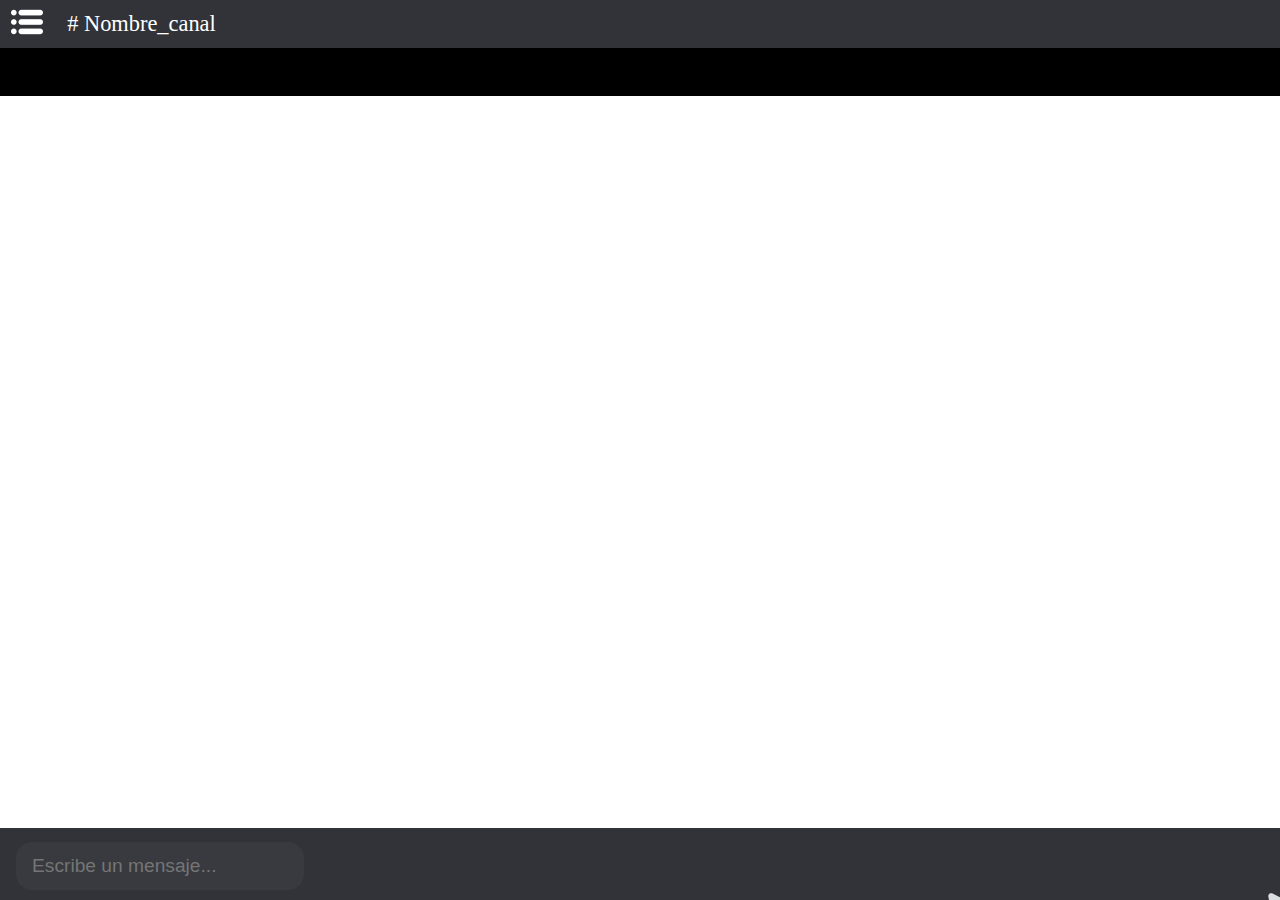
==== html/index.html @ 92eb4204 "H E L P" ====
<!DOCTYPE html>
<html lang="es">

<head>
   <meta charset="UTF-8">
   <meta name="viewport" content="width=device-width, initial-scale=1.0">
   <link rel="stylesheet" href="../css/general.css">
   <title>Discord</title>
</head>

<body>
   <header>
      <nav class="navbar">
         <a href="prueba.html" class="logo_menu">
            <img src="../assets/menu.png" alt="Menu">
         </a>
         <p class="nom_canal">
            # Nombre_canal
         </p>
      </nav>
   </header>
   <main>
      <section class="vista_principal">
         <div id="centro_mensajes">

         </div>
         <div class="inferior">
            <form>
               <input type="text" id="input_mensaje" name="input_mensaje" placeholder="Escribe un mensaje..." required>
               <button type="submit" class="enviar">
                  <img src="../assets/enviar-mensaje.png" alt="enviar">
               </button>
            </form>
         </div>
      </section>
   </main>
   <footer>
   </footer>

   <script src="../scripts/scripts.js"></script>
</body>

</html>
---- css/general.css ----
* {
  margin: 0;
  padding: 0;
  box-sizing: border-box;
}

.vista_principal {
  width: 100%;
  height: 100%;
  background: #000000;
  display: flex;
/*   justify-content: center;
  align-items: center; */
}

.navbar {
  width: 100%;
  height: 3rem;
  display: flex;
  /* justify-content: space-around; */
  align-items: center;
  background-color: #313338;
  position: fixed;
  top: 0;
  left: 0;
  z-index: 2;
}

.navbar img {
  width: 2rem;
  height: 2rem;
  margin-left: .7rem;
}

.navbar p {
  color: #fff;
  font-size: 1.4rem;
  margin-left: 1.5rem;
}

.inferior {
  width: 100%;
  height: 4.5rem;
  display: flex;
  justify-content: space-around;
  align-items: center;
  background-color: #323338;
  position: fixed;
  bottom: 0;
  z-index: 2;
}

/* .inferior form{
  display: flex;
  flex-direction: column;
  gap: .5rem;
  border: none;
} */

.inferior form input {
  width: 18rem;
  height: 3rem;
  border-radius: 1rem;
  border: none;
  outline: none;
  padding-left: 1rem;
  font-size: 1.2rem;
  background-color: #383A40;
  color: #FFFFFF;
  position: fixed;
  left: 1rem;
  bottom: .65rem;
}

p {
  color: #FFFFFF;
  font-size: 3rem;
}

#centro_mensajes {
  margin-top: 3rem;
  margin-bottom: 3rem;
  background-color: #ffffff;
}

.enviar {
  width: 1rem;
  height: 1rem;
  border-radius: 50%;
  background-color: #323338;
  position: fixed;
  right: 1rem;
  bottom: .65rem;
  border: none;
  outline: none;
  cursor: pointer;
}
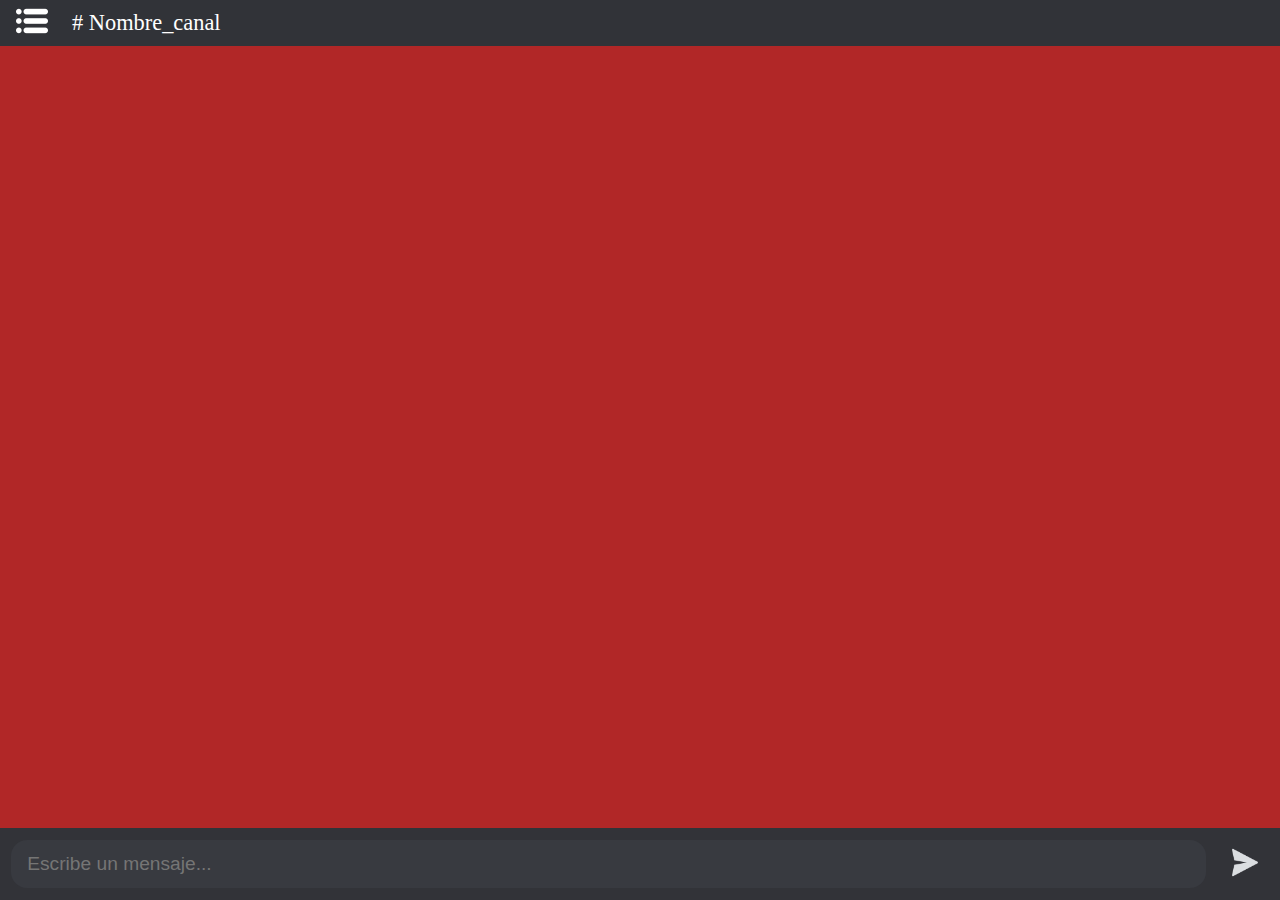
==== commit 4c311750: "H E L P 2.0" ====
--- a/html/index.html
+++ b/html/index.html
@@ -17,6 +17,7 @@
          <p class="nom_canal">
             # Nombre_canal
          </p>
+         <!-- ul>li*4>a esto te sirve para agregar boludeces al nav -->
       </nav>
    </header>
    <main>
@@ -31,6 +32,7 @@
                   <img src="../assets/enviar-mensaje.png" alt="enviar">
                </button>
             </form>
+            
          </div>
       </section>
    </main>
--- a/css/general.css
+++ b/css/general.css
@@ -4,18 +4,9 @@
   box-sizing: border-box;
 }
 
-.vista_principal {
-  width: 100%;
-  height: 100%;
-  background: #000000;
-  display: flex;
-/*   justify-content: center;
-  align-items: center; */
-}
-
 .navbar {
   width: 100%;
-  height: 3rem;
+  padding: .3rem;
   display: flex;
   /* justify-content: space-around; */
   align-items: center;
@@ -23,7 +14,7 @@
   position: fixed;
   top: 0;
   left: 0;
-  z-index: 2;
+  z-index: 1;
 }
 
 .navbar img {
@@ -33,65 +24,72 @@
 }
 
 .navbar p {
-  color: #fff;
+  color: #FFFFFF;
   font-size: 1.4rem;
   margin-left: 1.5rem;
 }
 
+.vista_principal {
+  width: 100%;
+  height: calc(100vh - 71.66px);
+  background: #b12727;
+  /* display: flex; */
+  overflow-y: scroll;
+/*   justify-content: center;
+  align-items: center; */
+}
+
+#centro_mensajes {
+  width: 100%;
+  height: 100%;
+  margin: 3rem 0; 
+  /* Para padding y margin */
+  /* Con 2 abarca (arriba abajo) (izquierda derecha)*/
+  /* Con 3 abarca (arriba) (costados) (abajo)*/
+  /* Con 4 abarca (arriba) (derecha) (abajo) (izquierda)*/
+}
+
 .inferior {
   width: 100%;
-  height: 4.5rem;
-  display: flex;
-  justify-content: space-around;
-  align-items: center;
+  padding: .74rem .7rem;
   background-color: #323338;
   position: fixed;
   bottom: 0;
-  z-index: 2;
+  z-index: 1;
 }
 
-/* .inferior form{
+.inferior form {
   display: flex;
-  flex-direction: column;
-  gap: .5rem;
-  border: none;
-} */
+  justify-content: space-between;
+  align-items: center;
+}
 
 .inferior form input {
-  width: 18rem;
+  width: 85%;
   height: 3rem;
   border-radius: 1rem;
   border: none;
   outline: none;
-  padding-left: 1rem;
+  padding: 1rem;
   font-size: 1.2rem;
   background-color: #383A40;
   color: #FFFFFF;
-  position: fixed;
-  left: 1rem;
-  bottom: .65rem;
-}
-
-p {
-  color: #FFFFFF;
-  font-size: 3rem;
-}
-
-#centro_mensajes {
-  margin-top: 3rem;
-  margin-bottom: 3rem;
-  background-color: #ffffff;
 }
 
 .enviar {
-  width: 1rem;
-  height: 1rem;
-  border-radius: 50%;
+  width: 3rem;
   background-color: #323338;
-  position: fixed;
-  right: 1rem;
-  bottom: .65rem;
   border: none;
   outline: none;
   cursor: pointer;
+}
+
+.enviar img {
+  width: 80%;
+}
+
+@media (min-width: 600px){
+  .inferior form input {
+    width: 95%;
+  }
 }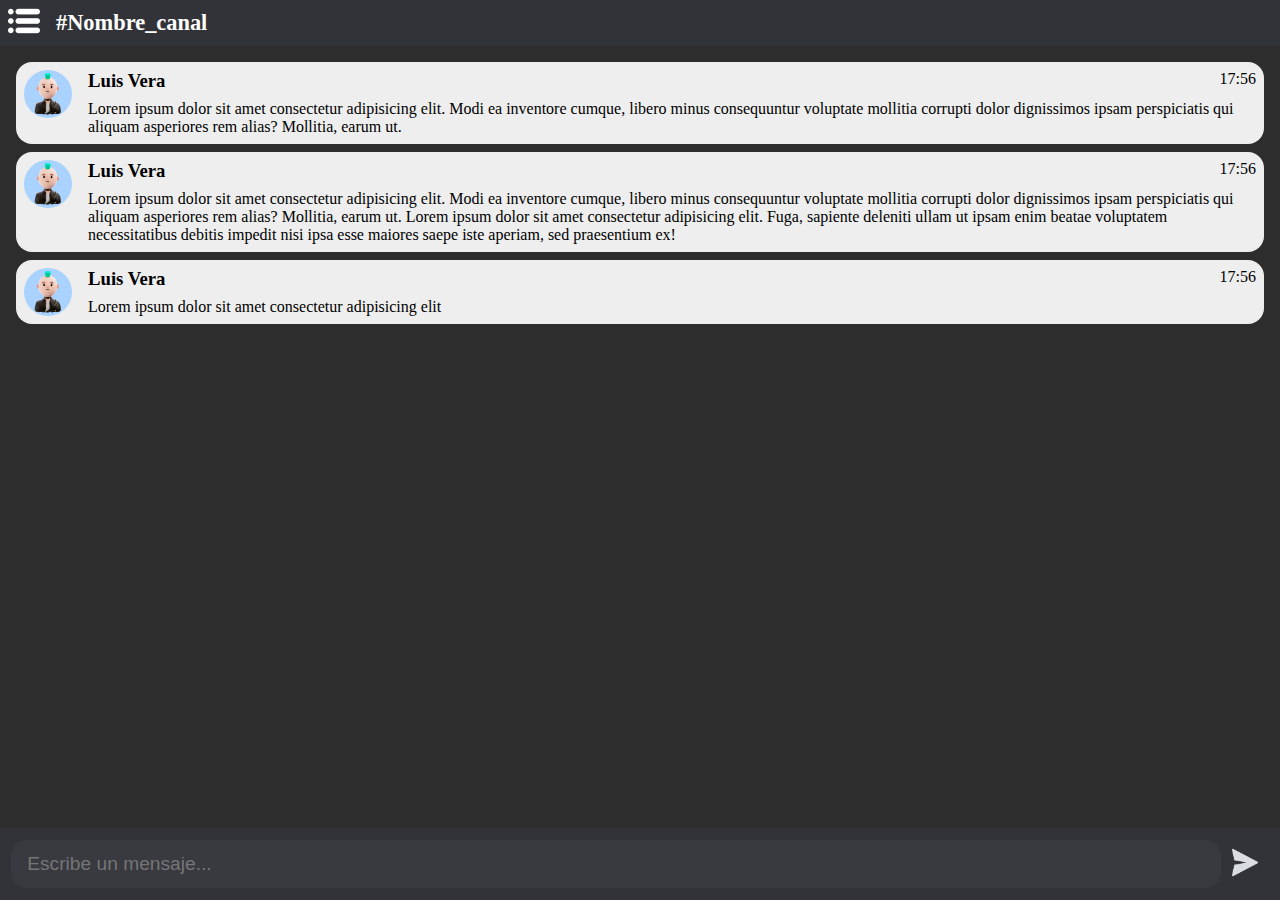
==== commit 8d18d0c7: "H E L P 2.2" ====
--- a/html/index.html
+++ b/html/index.html
@@ -4,26 +4,65 @@
 <head>
    <meta charset="UTF-8">
    <meta name="viewport" content="width=device-width, initial-scale=1.0">
+   <link rel="icon" href="../assets/discordia.png">
    <link rel="stylesheet" href="../css/general.css">
    <title>Discord</title>
 </head>
 
 <body>
-   <header>
-      <nav class="navbar">
+   <header class="header">
+      <h1 class="nom_canal">#Nombre_canal</h1>
+      <nav class="navbar"> <!-- active -->
          <a href="prueba.html" class="logo_menu">
             <img src="../assets/menu.png" alt="Menu">
          </a>
-         <p class="nom_canal">
-            # Nombre_canal
-         </p>
+         <div class="servidores">
+            <ul class="servidores_lista">
+               <li><a href="#canal"><img src="../assets/servidor-de-alojamiento.png" alt="servidor"></a>
+               <p>Servidor patito</p></li>
+               <li><a href="#canal"><img src="../assets/servidor-de-alojamiento.png" alt="servidor"></a>
+                  <p>Servidor patito</p></li>
+            </ul>
+         </div>
          <!-- ul>li*4>a esto te sirve para agregar boludeces al nav -->
       </nav>
    </header>
    <main>
       <section class="vista_principal">
          <div id="centro_mensajes">
-
+            <!-- ARMAR ESTO DESDE JS -->
+            <div class="mensaje">
+               <figure class="mensaje_img"><img src="../assets/avatar.jpg" alt="avatar_luis"></figure>
+               <div class="mensaje_info">
+                  <header>
+                     <h3 class="nombre"><strong>Luis Vera</strong></h3>
+                     <span class="fecha">17:56</span>
+                  </header>
+                  <p>Lorem ipsum dolor sit amet consectetur adipisicing elit. Modi ea inventore cumque, libero minus consequuntur voluptate mollitia corrupti dolor dignissimos ipsam perspiciatis qui aliquam asperiores rem alias? Mollitia, earum ut.</p>
+               </div>
+            </div>
+            <div class="mensaje">
+               <figure class="mensaje_img"><img src="../assets/avatar.jpg" alt="avatar_luis"></figure>
+               <div class="mensaje_info">
+                  <header>
+                     <h3 class="nombre"><strong>Luis Vera</strong></h3>
+                     <span class="fecha">17:56</span>
+                  </header>
+                  <p>Lorem ipsum dolor sit amet consectetur adipisicing elit. Modi ea inventore cumque, libero minus consequuntur voluptate mollitia corrupti dolor dignissimos ipsam perspiciatis qui aliquam asperiores rem alias? Mollitia, earum ut.
+                  Lorem ipsum dolor sit amet consectetur adipisicing elit. Fuga, sapiente deleniti ullam ut ipsam enim beatae voluptatem necessitatibus debitis impedit nisi ipsa esse maiores saepe iste aperiam, sed praesentium ex!
+                  </p>
+               </div>
+            </div>
+            <div class="mensaje">
+               <figure class="mensaje_img"><img src="../assets/avatar.jpg" alt="avatar_luis"></figure>
+               <div class="mensaje_info">
+                  <header>
+                     <h3 class="nombre"><strong>Luis Vera</strong></h3>
+                     <span class="fecha">17:56</span>
+                  </header>
+                  <p>Lorem ipsum dolor sit amet consectetur adipisicing elit</p>
+               </div>
+            </div>
          </div>
          <div class="inferior">
             <form>
@@ -32,7 +71,6 @@
                   <img src="../assets/enviar-mensaje.png" alt="enviar">
                </button>
             </form>
-            
          </div>
       </section>
    </main>
--- a/css/general.css
+++ b/css/general.css
@@ -2,58 +2,114 @@
   margin: 0;
   padding: 0;
   box-sizing: border-box;
+  list-style: none;
 }
-
-.navbar {
+.header{
   width: 100%;
-  padding: .3rem;
+  height: 46px;
   display: flex;
-  /* justify-content: space-around; */
+  flex-direction: row-reverse;
+  justify-content: flex-end;
   align-items: center;
+  padding: .5rem;
   background-color: #313338;
   position: fixed;
   top: 0;
+}
+.nom_canal{
+  align-self: center;
+  color: #FFFFFF;
+  font-size: 1.4rem;
+  margin-left: 1rem;
+}
+.navbar {
+  /* width: 100%; */
+  display: flex;
+  align-items: center;
+  /* position: fixed;
+  top: 0;
   left: 0;
-  z-index: 1;
+  z-index: 1; */
 }
 
 .navbar img {
   width: 2rem;
   height: 2rem;
-  margin-left: .7rem;
 }
-
-.navbar p {
-  color: #FFFFFF;
-  font-size: 1.4rem;
-  margin-left: 1.5rem;
+.servidores{
+  width: 50vw;
+  height: calc(100vh - 46px);
+  margin-top: 46px;
+  background-color: #313338;
+  position: absolute;
+  top: 0;
+  left: 0;
+  display: none;
 }
-
+.servidores_lista{
+  padding: 1rem;
+}
+.servidores_lista li{
+  margin-bottom: 1rem;
+}
+.servidores_lista p{
+  color: #fff;
+}
+.active > .servidores{
+  display: block;
+}
 .vista_principal {
   width: 100%;
-  height: calc(100vh - 71.66px);
-  background: #b12727;
-  /* display: flex; */
+  height: calc(100vh - 117.66px);
+  background: #2d2d2d;
   overflow-y: scroll;
-/*   justify-content: center;
-  align-items: center; */
+  margin-top: 45.59px;
+  padding: 1rem;
 }
 
 #centro_mensajes {
   width: 100%;
   height: 100%;
-  margin: 3rem 0; 
+  /* margin: 3rem .7rem; */
   /* Para padding y margin */
   /* Con 2 abarca (arriba abajo) (izquierda derecha)*/
   /* Con 3 abarca (arriba) (costados) (abajo)*/
   /* Con 4 abarca (arriba) (derecha) (abajo) (izquierda)*/
 }
-
+.mensaje{
+  width: 100%;
+  border-radius: 1rem;
+  background-color: #eee;
+  padding: .5rem;
+  margin-bottom: .5rem;
+  display: flex;
+  gap: 1rem;
+}
+.mensaje_img{
+  min-width: 3rem;
+  height: 3rem;
+  border-radius: 50%;
+  overflow: hidden;
+}
+.mensaje_img img{
+  width: 100%;
+  height: 100%;
+  object-fit: cover;
+}
+.mensaje_info{
+  width: 100%;
+}
+.mensaje_info header{
+  display: flex;
+  justify-content: space-between;
+  margin-bottom: .5rem;
+}
 .inferior {
   width: 100%;
   padding: .74rem .7rem;
   background-color: #323338;
   position: fixed;
+  left: 0;
   bottom: 0;
   z-index: 1;
 }
@@ -65,7 +121,7 @@
 }
 
 .inferior form input {
-  width: 85%;
+  flex: 1;
   height: 3rem;
   border-radius: 1rem;
   border: none;
@@ -88,8 +144,8 @@
   width: 80%;
 }
 
-@media (min-width: 600px){
+/* @media (min-width: 600px) {
   .inferior form input {
     width: 95%;
   }
-}+} */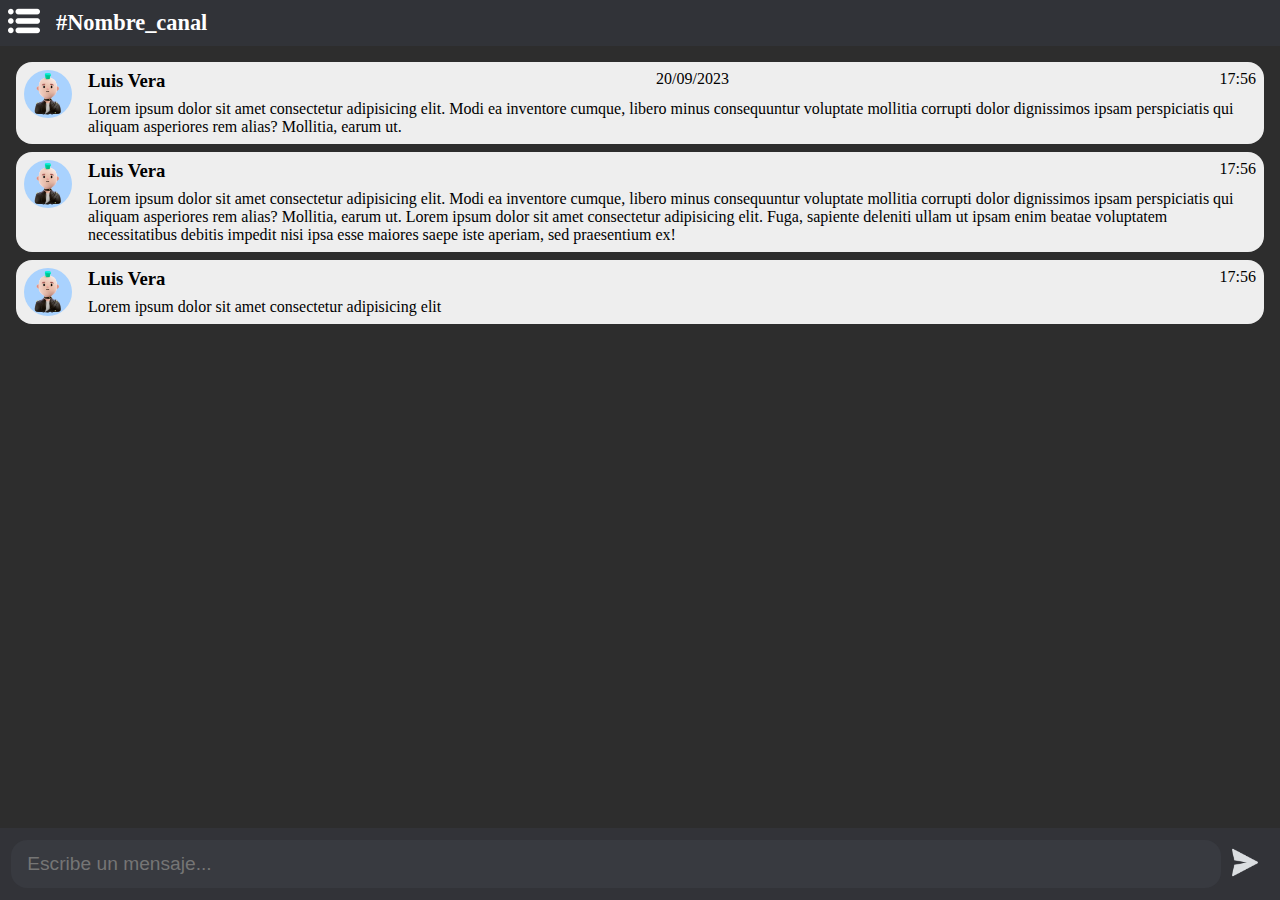
==== commit 0f92335e: "H E L P 4.0" ====
--- a/html/index.html
+++ b/html/index.html
@@ -36,7 +36,8 @@
                <div class="mensaje_info">
                   <header>
                      <h3 class="nombre"><strong>Luis Vera</strong></h3>
-                     <span class="fecha">17:56</span>
+                     <span class="fecha">20/09/2023</span>
+                     <span class="hora">17:56</span>
                   </header>
                   <p>Lorem ipsum dolor sit amet consectetur adipisicing elit. Modi ea inventore cumque, libero minus consequuntur voluptate mollitia corrupti dolor dignissimos ipsam perspiciatis qui aliquam asperiores rem alias? Mollitia, earum ut.</p>
                </div>
